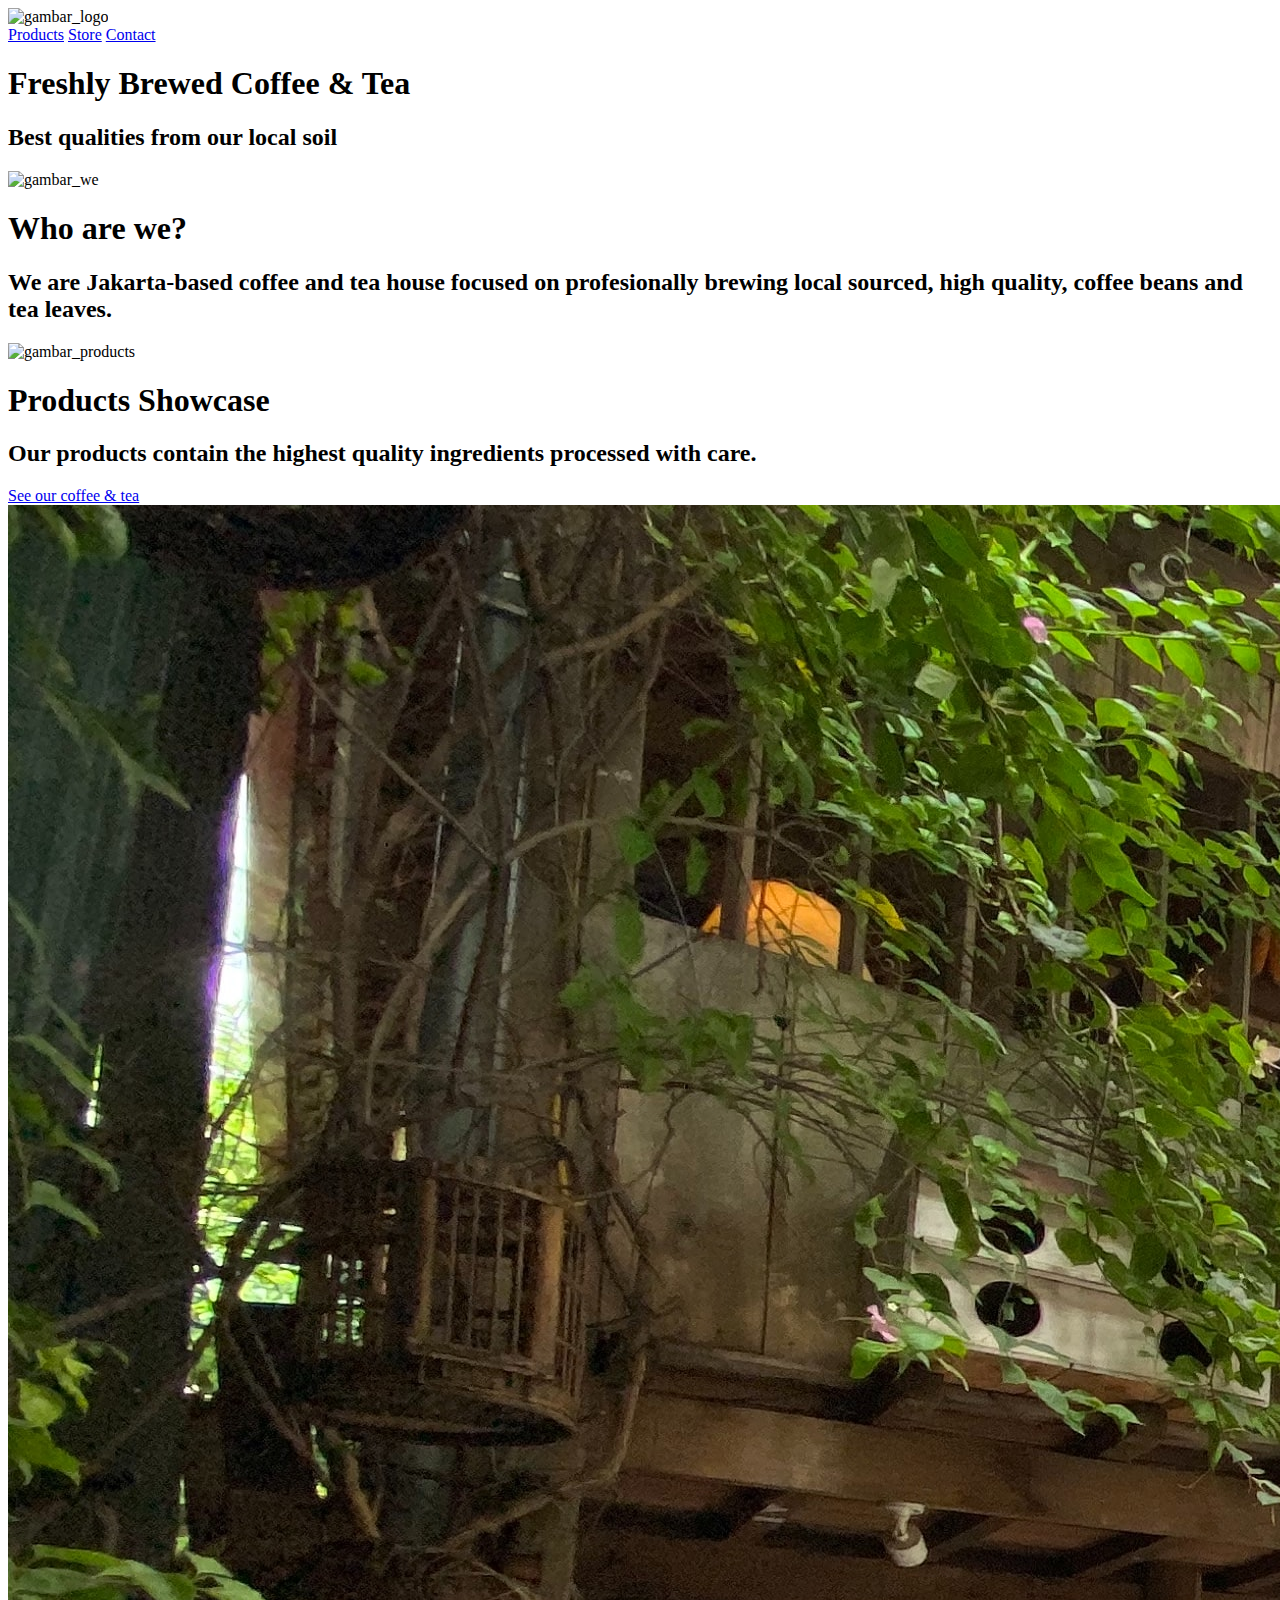
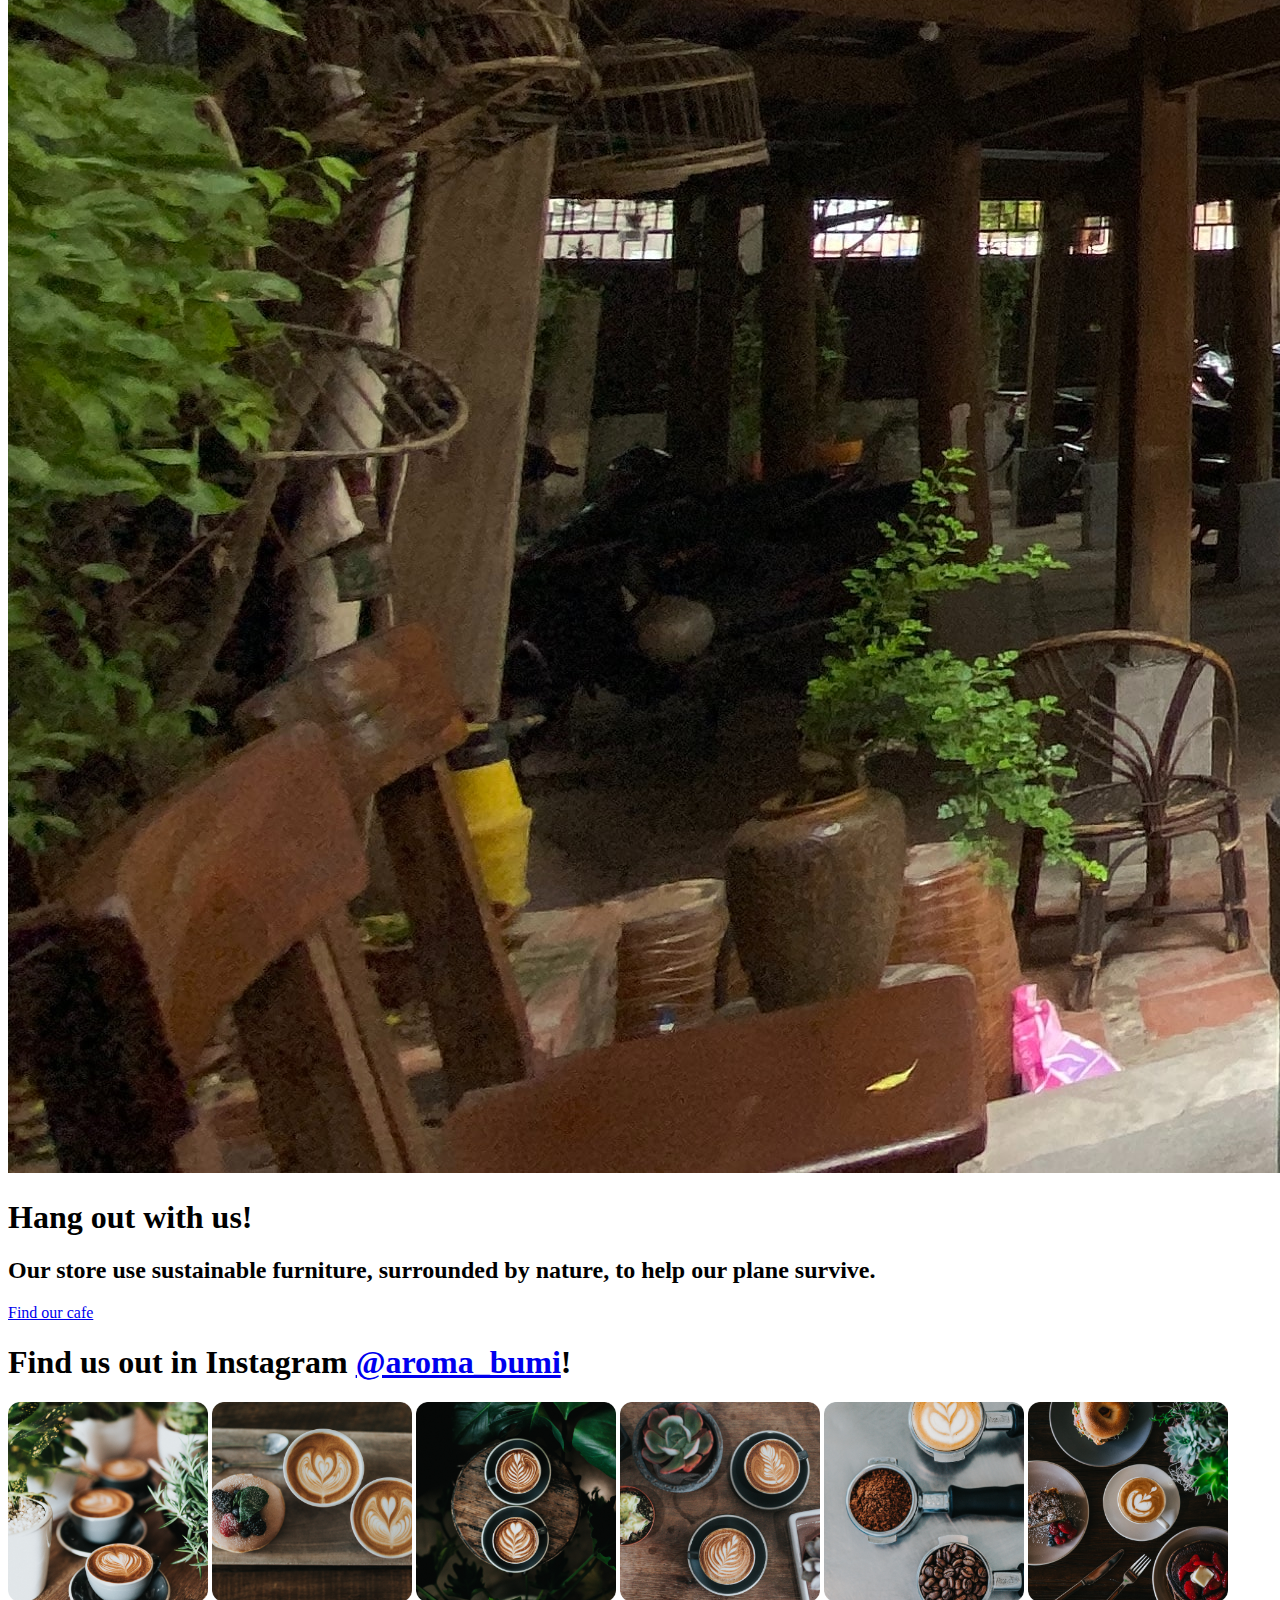
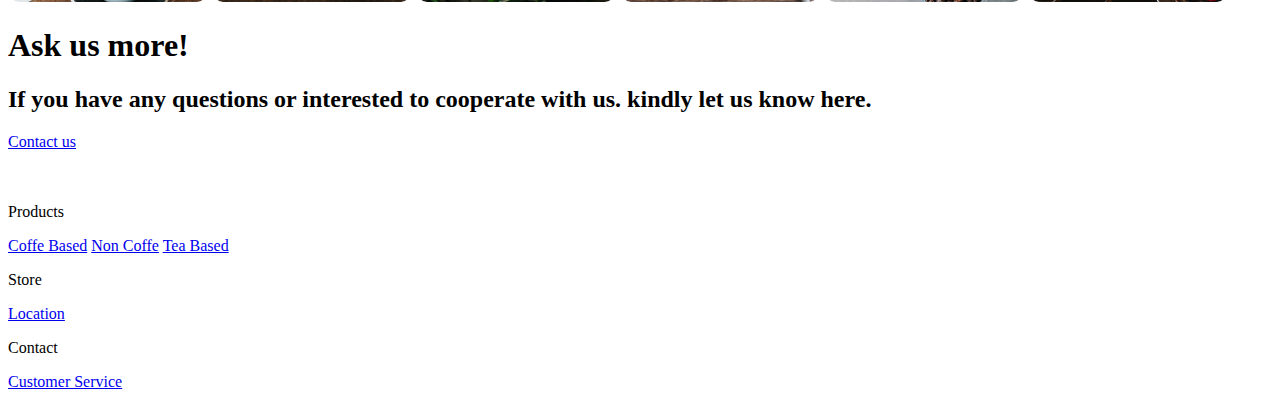
==== index.html @ 98bf0d13 "Add files via upload" ====
<!DOCTYPE html>
<html lang="en">
  <head>
    <meta charset="UTF-8" />
    <meta http-equiv="X-UA-Compatible" content="IE=edge" />
    <meta name="viewport" content="width=device-width, initial-scale=1.0" />
    <title>Project Akhir</title>
    <link rel="stylesheet" href="stylesheet.css" />
    <link rel="stylesheet" href="responsive.css" />
    <link rel="preconnect" href="https://fonts.googleapis.com" />
    <link rel="preconnect" href="https://fonts.gstatic.com" crossorigin />
    <link
      href="https://fonts.googleapis.com/css2?family=Lato&display=swap"
      rel="stylesheet"
    />
  </head>
  <body>
    <header>
      <div class="headerWrapper">
        <div class="headerContainer">
          <img class="headerLogo" src="Logo White.png" alt="gambar_logo" />
          <div class="headerList">
            <a href="products.html">Products</a>
            <a href="store.html">Store</a>
            <a href="contact.html">Contact</a>
          </div>
        </div>
        <div class="topText">
          <h1>Freshly Brewed Coffee & Tea</h1>
          <h2>Best qualities from our local soil</h2>
        </div>
      </div>
    </header>
    <div class="contents">
      <div class="contents1">
        <div class="containerWe">
          <img class="gambarWe" src="Who are we.jpg" alt="gambar_we" />
        </div>
        <div class="whoAre">
          <h1>Who are we?</h1>
          <h2>
            We are Jakarta-based coffee and tea house focused on profesionally
            brewing local sourced, high quality, coffee beans and tea leaves.
          </h2>
        </div>
      </div>
      <div class="contents2">
        <div class="containerProducts">
          <img
            class="gambarProducts"
            src="Our products.jpg"
            alt="gambar_products"
          />
        </div>
        <div class="productShow">
          <h1>Products Showcase</h1>
          <h2>
            Our products contain the highest quality ingredients processed with
            care.
          </h2>
          <div class="btn-wrapper">
            <a href="products.html">See our coffee & tea</a>
          </div>
        </div>
      </div>
      <div class="contents3">
        <div class="containerHang">
          <img
            class="gambarHang"
            src="Hang out with us.jpg"
            alt="gambar_hang"
          />
        </div>
        <div class="hangOut">
          <h1>Hang out with us!</h1>
          <h2>
            Our store use sustainable furniture, surrounded by nature, to help
            our plane survive.
          </h2>
          <div class="btn-wrapper">
            <a href="store.html">Find our cafe</a>
          </div>
        </div>
      </div>
      <div class="findUs">
        <div class="instagram">
          <h1>
            Find us out in Instagram <a href="#"><span>@aroma_bumi</span></a
            >!
          </h1>
        </div>
        <div class="feeds">
          <img src="Feed 1.png" class="feed" width="200" height="200" />
          <img src="Feed 2.png" class="feed" width="200" height="200" />
          <img src="Feed 3.png" class="feed" width="200" height="200" />
          <img src="Feed 4.png" class="feed" width="200" height="200" />
          <img src="Feed 5.png" class="feed" width="200" height="200" />
          <img src="Feed 6.png" class="feed" width="200" height="200" />
        </div>
      </div>
      <div class="askUs">
        <h1>Ask us more!</h1>
        <h2>
          If you have any questions or interested to cooperate with us. kindly
          let us know here.
        </h2>
        <div class="btn-wrapper">
          <a href="Contact.html" class="btn cntct">Contact us</a>
        </div>
      </div>
    </div>
    <footer>
      <div class="wrapper-footer">
        <div class="logo-footer">
          <div class="l1">
            <img src="Logo White.png" alt="" />
          </div>
          <div class="l2">
            <img src="MAIL ICON.svg" alt="" />
            <img src="PHONE ICON.svg" alt="" />
          </div>
        </div>

        <div class="products-footer">
          <p>Products</p>
          <a href="#">Coffe Based</a>
          <a href="#">Non Coffe</a>
          <a href="#">Tea Based</a>
        </div>
        <div class="Store-footer">
          <p>Store</p>
          <a href="#">Location</a>
        </div>
        <div class="contact-footer">
          <p>Contact</p>
          <a href="#">Customer Service</a>
        </div>
      </div>
    </footer>
  </body>
</html>
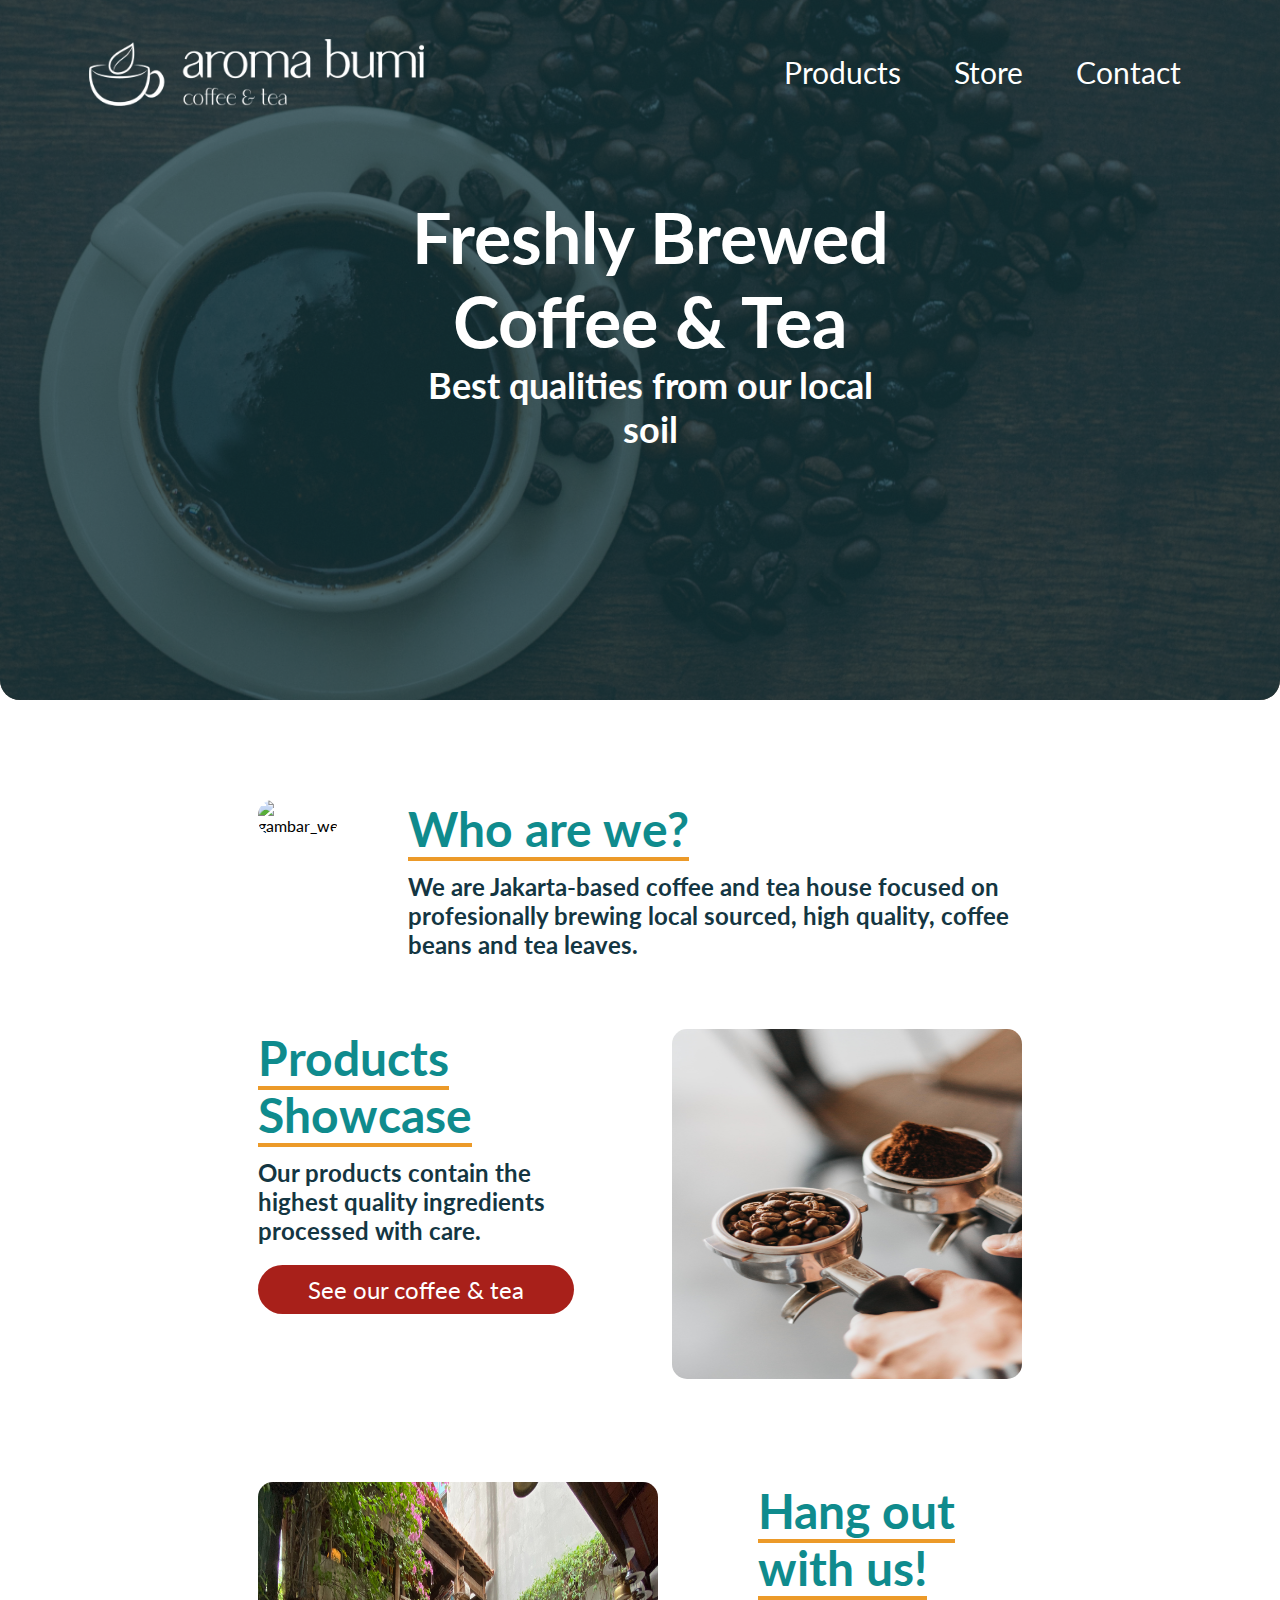
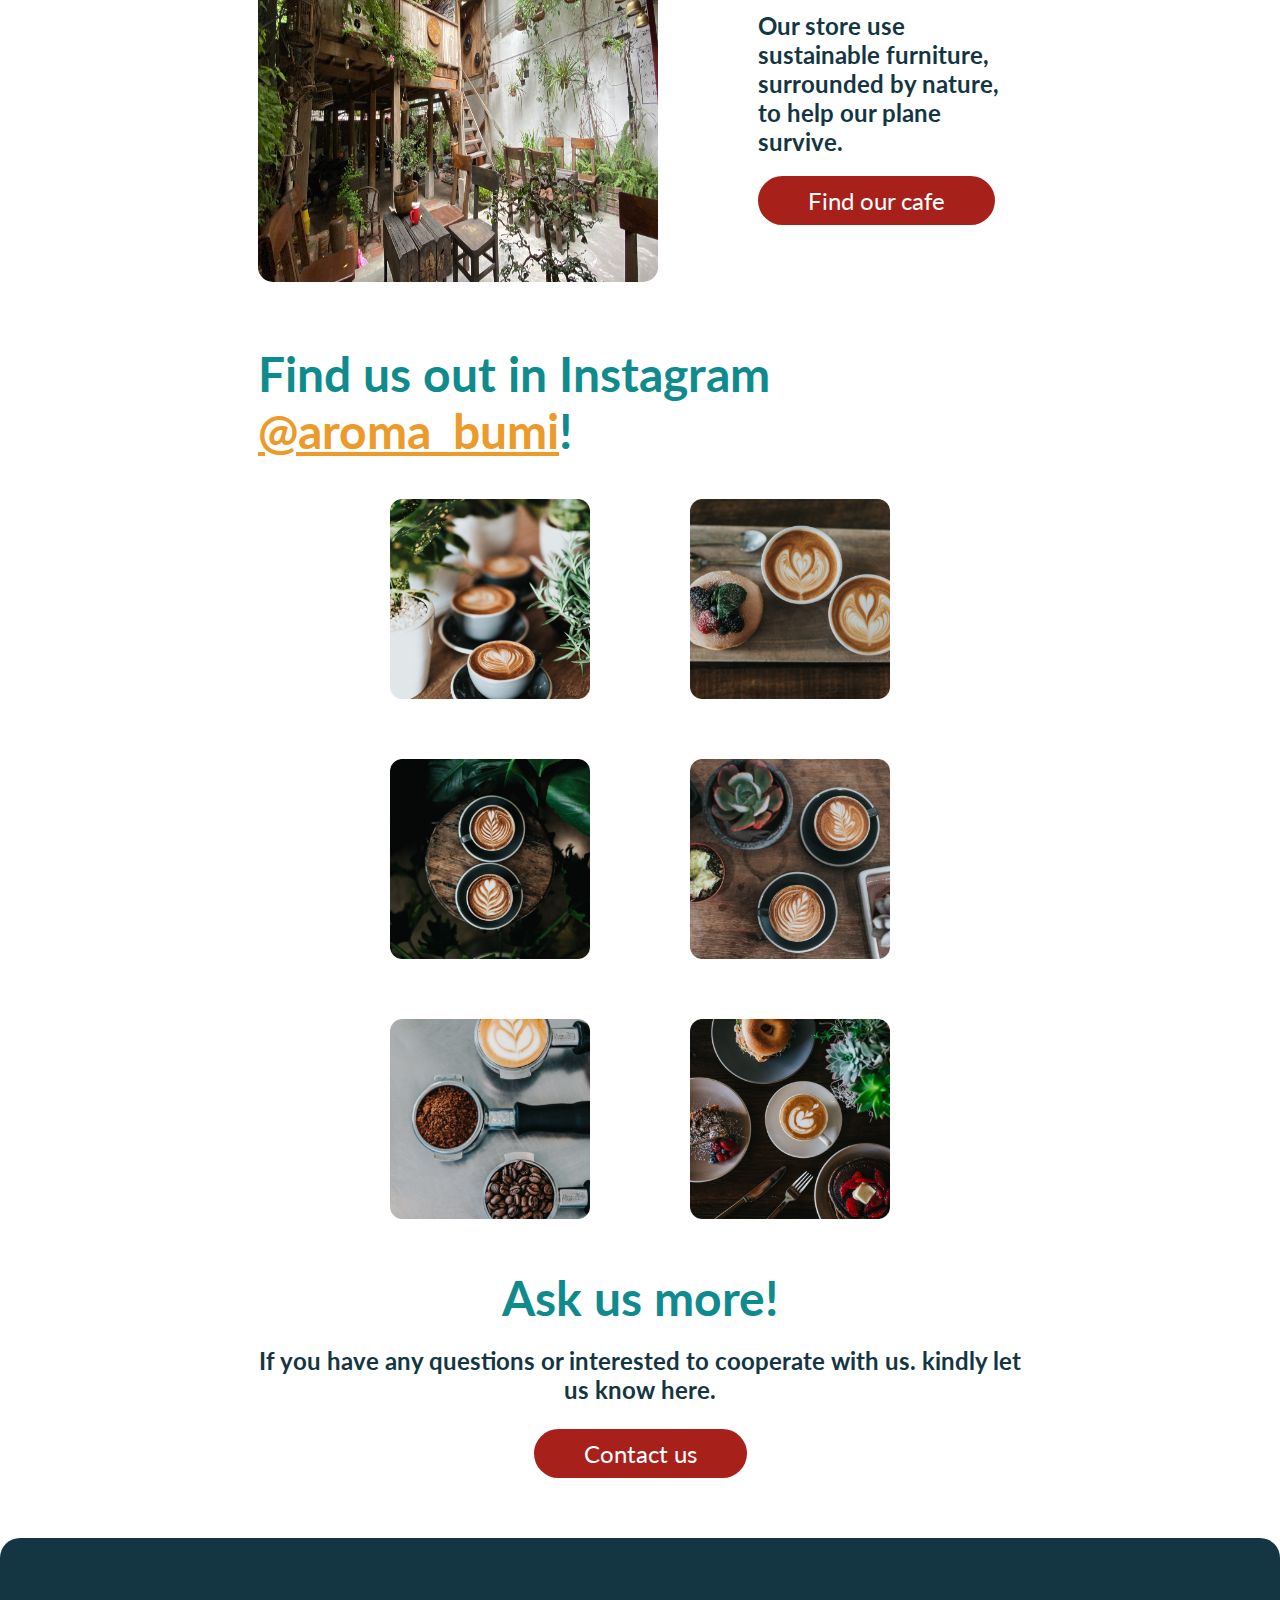
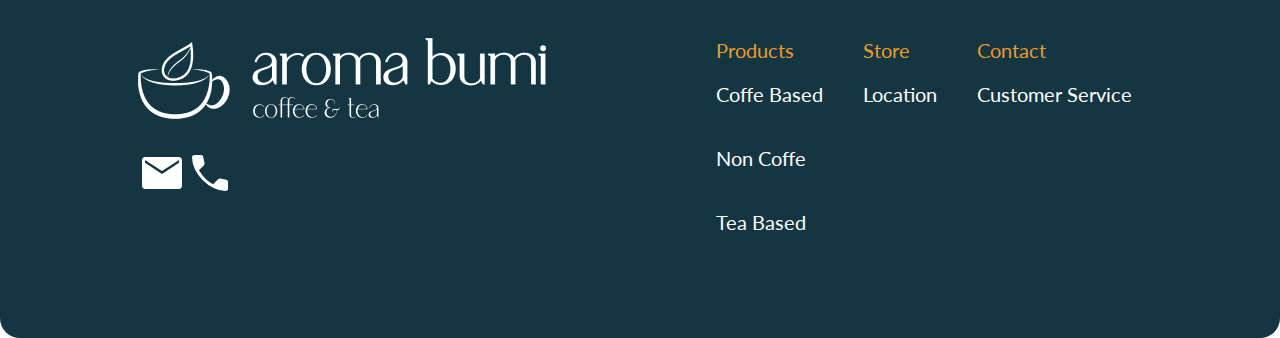
==== commit fe51e27f: "Add files via upload" ====
--- a/index.html
+++ b/index.html
@@ -31,6 +31,7 @@
         </div>
       </div>
     </header>
+
     <div class="contents">
       <div class="contents1">
         <div class="containerWe">
@@ -109,31 +110,31 @@
         </div>
       </div>
     </div>
+
     <footer>
-      <div class="wrapper-footer">
-        <div class="logo-footer">
-          <div class="l1">
-            <img src="Logo White.png" alt="" />
-          </div>
-          <div class="l2">
+      <div class="footerWrapper">
+        <div class="footerLeft">
+          <img class="footerLogo" src="Logo White.png" alt="gambar_logo" />
+          <div class="footerMailPhone">
             <img src="MAIL ICON.svg" alt="" />
             <img src="PHONE ICON.svg" alt="" />
           </div>
         </div>
-
-        <div class="products-footer">
-          <p>Products</p>
-          <a href="#">Coffe Based</a>
-          <a href="#">Non Coffe</a>
-          <a href="#">Tea Based</a>
-        </div>
-        <div class="Store-footer">
-          <p>Store</p>
-          <a href="#">Location</a>
-        </div>
-        <div class="contact-footer">
-          <p>Contact</p>
-          <a href="#">Customer Service</a>
+        <div class="footerMenu">
+          <div class="footerProducts">
+            <p>Products</p>
+            <a href="#">Coffe Based</a>
+            <a href="#">Non Coffe</a>
+            <a href="#">Tea Based</a>
+          </div>
+          <div class="footerStore">
+            <p>Store</p>
+            <a href="#">Location</a>
+          </div>
+          <div class="footerContact">
+            <p>Contact</p>
+            <a href="#">Customer Service</a>
+          </div>
         </div>
       </div>
     </footer>
--- a/stylesheet.css
+++ b/stylesheet.css
@@ -0,0 +1,362 @@
+* {
+  margin: 0;
+  padding: 0;
+  box-sizing: border-box;
+  font-family: "Lato", sans-serif;
+}
+
+header {
+  background-image: url(Coffe\ Header.png);
+  background-size: cover;
+  width: 100%;
+  height: 700px;
+  margin-bottom: 100px;
+  border-bottom-left-radius: 20px;
+  border-bottom-right-radius: 20px;
+}
+
+.headerWrapper {
+  background-color: rgba(20, 54, 66, 0.7);
+  background-size: cover;
+  width: 100%;
+  height: 700px;
+  border-bottom-left-radius: 20px;
+  border-bottom-right-radius: 20px;
+}
+
+.headerContainer {
+  display: flex;
+  flex-direction: row;
+  justify-content: space-between;
+}
+
+.headerLogo {
+  margin-top: 39px;
+  margin-left: 89px;
+  width: 335px;
+  height: 67px;
+}
+
+.headerList {
+  margin-top: 54px;
+  margin-right: 50px;
+}
+
+.headerList a {
+  text-decoration: none;
+  margin-right: 49px;
+  color: white;
+  font-size: 30px;
+}
+
+.headerList a:hover {
+  color: grey;
+}
+
+.topText {
+  display: flex;
+  justify-content: center;
+  flex-direction: column;
+  align-items: center;
+  margin: 133px 400px 240px 400px;
+  text-align: center;
+  width: 500px;
+  height: 168px;
+}
+
+.topText h1 {
+  color: white;
+  font-size: 70px;
+}
+
+.topText h2 {
+  color: white;
+  font-size: 36px;
+}
+
+.contents1 {
+  display: flex;
+  flex-direction: row;
+  justify-content: center;
+  padding: 0 258px;
+}
+
+.gambarWe {
+  width: 350px;
+  height: 400px;
+  border-radius: 15px;
+}
+
+.whoAre {
+  padding-left: 70px;
+}
+
+.whoAre h1 {
+  display: inline;
+  color: #0f8b8d;
+  font-size: 48px;
+  border-bottom: 4px solid #ec9a29;
+}
+
+.whoAre h2 {
+  font-size: 24px;
+  padding-top: 15px;
+  color: #143642;
+}
+
+.contents2 {
+  display: flex;
+  flex-direction: row-reverse;
+  justify-content: center;
+  padding: 70px 258px;
+}
+
+.productShow {
+  padding-right: 76px;
+}
+.gambarProducts {
+  width: 350px;
+  height: 350px;
+  border-radius: 15px;
+}
+
+.productShow h1 {
+  display: inline;
+  color: #0f8b8d;
+  font-size: 48px;
+  border-bottom: 4px solid #ec9a29;
+}
+
+.productShow h2 {
+  font-size: 24px;
+  padding-top: 15px;
+  padding-bottom: 30px;
+  color: #143642;
+}
+
+.productShow a {
+  background-color: #a8201a;
+  text-align: center;
+  border-radius: 55px;
+  text-decoration: none;
+  color: white;
+  height: 29px;
+  width: 236px;
+  font-size: 24px;
+  padding: 10px 50px;
+}
+
+.productShow a:hover {
+  color: black;
+  background-color: beige;
+}
+
+.contents3 {
+  display: flex;
+  flex-direction: row;
+  justify-content: center;
+  padding: 30px 258px;
+}
+
+.gambarHang {
+  width: 400px;
+  height: 400px;
+  border-radius: 15px;
+}
+
+.hangOut {
+  padding-left: 100px;
+}
+
+.hangOut h1 {
+  display: inline;
+  color: #0f8b8d;
+  font-size: 48px;
+  border-bottom: 4px solid #ec9a29;
+}
+
+.hangOut h2 {
+  font-size: 24px;
+  padding-top: 15px;
+  padding-bottom: 30px;
+  color: #143642;
+}
+
+.hangOut a {
+  background-color: #a8201a;
+  text-align: center;
+  border-radius: 55px;
+  text-decoration: none;
+  color: white;
+  height: 29px;
+  width: 236px;
+  font-size: 24px;
+  padding: 10px 50px;
+}
+
+.hangOut a:hover {
+  color: black;
+  background-color: beige;
+}
+
+.instagram {
+  display: flex;
+  justify-content: center;
+  align-items: center;
+  padding: 10px 258px;
+  margin-top: 20px;
+  color: #0f8b8d;
+}
+
+.instagram h1 {
+  font-size: 48px;
+}
+
+.instagram span {
+  color: #ec9a29;
+  text-decoration: underline;
+  text-decoration-color: #ec9a29;
+}
+
+.feeds {
+  display: flex;
+  flex-wrap: wrap;
+  flex-direction: row;
+  padding: 0 200px;
+  justify-content: center;
+  max-width: 100%;
+}
+
+.feed {
+  margin: 30px 50px;
+}
+
+.askUs {
+  padding: 0 258px;
+  margin-top: 20px;
+  text-align: center;
+  margin-bottom: 70px;
+}
+
+.askUs h1 {
+  color: #0f8b8d;
+  font-size: 48px;
+  margin-bottom: 20px;
+}
+
+.askUs h2 {
+  font-size: 24px;
+  margin-bottom: 35px;
+  color: #143642;
+}
+
+.askUs a {
+  background-color: #a8201a;
+  text-align: center;
+  border-radius: 55px;
+  text-decoration: none;
+  color: white;
+  height: 29px;
+  width: 236px;
+  font-size: 24px;
+  padding: 10px 50px;
+}
+
+.askUs a:hover {
+  color: black;
+  background-color: beige;
+}
+
+.footerWrapper {
+  background-color: #143642;
+  display: flex;
+  flex-wrap: wrap;
+  flex-direction: row;
+  height: 400px;
+  border-radius: 20px;
+  padding-top: 80px;
+  padding-left: 138px;
+  column-gap: 90px;
+}
+
+.footerLogo {
+  padding-top: 20px;
+  padding-bottom: 20px;
+  margin-right: 60px;
+}
+
+.footerLeft {
+  display: flex;
+  flex-direction: column;
+}
+
+.footerMailPhone {
+  display: flex;
+  flex-direction: row;
+  width: 100px;
+  padding-top: 10px;
+  filter: brightness(1) invert(1);
+}
+
+.footerMenu {
+  display: flex;
+  flex-direction: row;
+}
+
+.footerProducts a {
+  text-decoration: none;
+  color: white;
+  padding-bottom: 40px;
+}
+
+.footerStore a {
+  text-decoration: none;
+  color: white;
+}
+
+.footerContact a {
+  text-decoration: none;
+  color: white;
+}
+
+.footerProducts {
+  display: flex;
+  flex-direction: column;
+  font-size: 20px;
+  padding: 20px 20px;
+}
+
+.footerProducts p {
+  color: #ec9a29;
+  padding-bottom: 20px;
+}
+
+.footerStore {
+  display: flex;
+  flex-direction: column;
+  font-size: 20px;
+  padding: 20px 20px;
+}
+
+.footerStore p {
+  padding-bottom: 20px;
+  color: #ec9a29;
+}
+
+.footerContact {
+  display: flex;
+  flex-direction: column;
+  font-size: 20px;
+  padding: 20px 20px;
+}
+.footerContact p {
+  color: #ec9a29;
+  padding-bottom: 20px;
+}
+
+.footerWrapper {
+  margin-top: 50px;
+}
+.footerWrapper a:hover {
+  color: aqua;
+}
